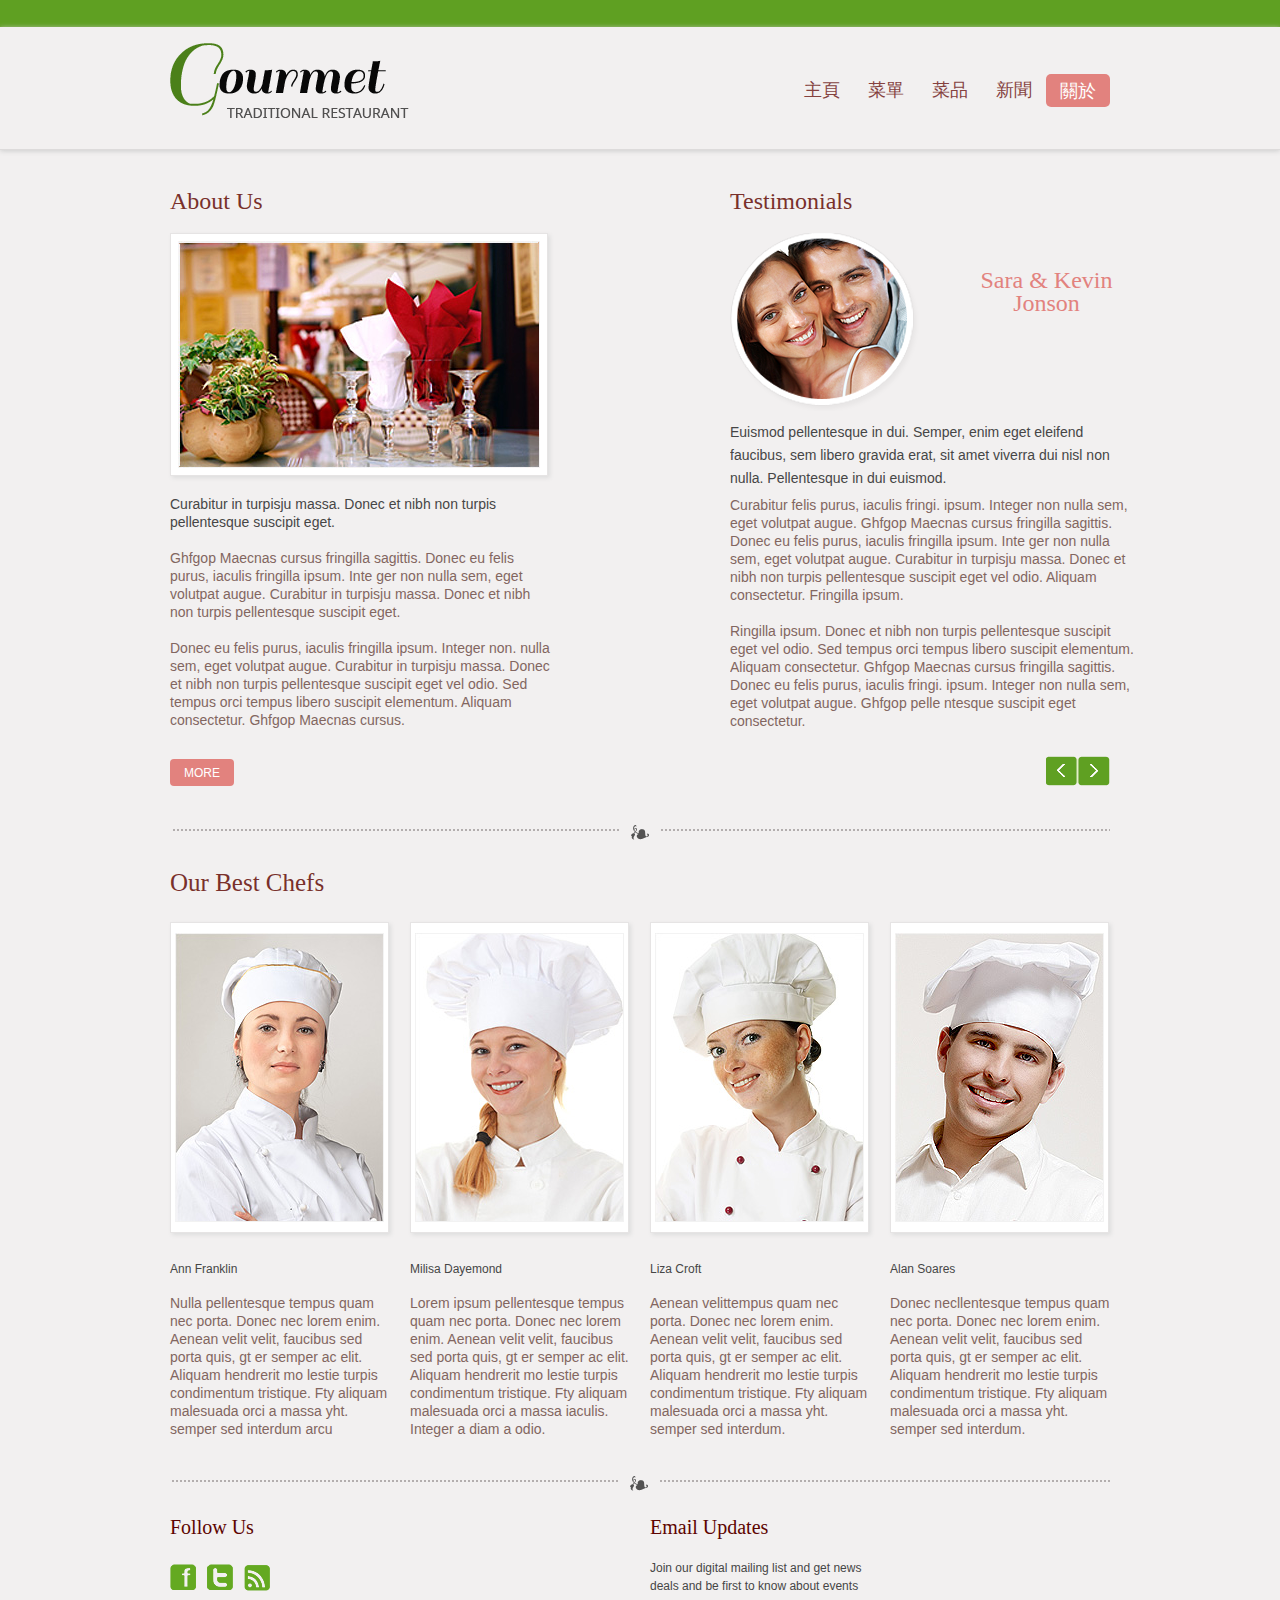
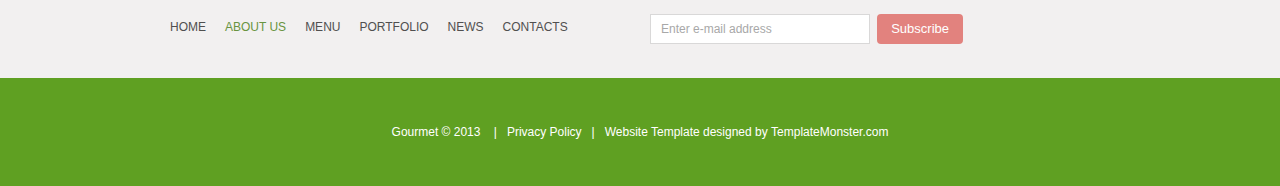
==== index-1.html @ 529efa5e "navbar" ====
<!DOCTYPE html>
<html lang="en">
<head>
    <title>About Us</title>
    <meta charset="utf-8">
    <link rel="icon" href="images/favicon.ico">
    <link rel="shortcut icon" href="images/favicon.ico"/>
    <link rel="stylesheet" href="css/style.css">
    <script src="js/jquery.js"></script>
    <script src="js/jquery-migrate-1.1.1.js"></script>
    <script src="js/superfish.js"></script>
    <script src="js/jquery.easing.1.3.js"></script>
    <script src="js/sForm.js"></script>
    <script src="js/jquery.carouFredSel-6.1.0-packed.js"></script>
    <script>


        $(window).load(
                function () {
                    $('.carousel2').carouFredSel({auto: false, prev: '.prev1', next: '.next1', width: 410, items: {
                        visible: {min: 1,
                            max: 1
                        },
                        height: 'auto',
                        width: 410,

                    }, responsive: false,

                        scroll: 1,

                        mousewheel: false,

                        swipe: {onMouse: false, onTouch: false}});


                });

    </script>
    <!--[if lt IE 8]>
    <div style=' clear: both; text-align:center; position: relative;'>
        <a href="http://windows.microsoft.com/en-US/internet-explorer/products/ie/home?ocid=ie6_countdown_bannercode">
            <img src="http://storage.ie6countdown.com/assets/100/images/banners/warning_bar_0000_us.jpg" border="0"
                 height="42" width="820"
                 alt="You are using an outdated browser. For a faster, safer browsing experience, upgrade for free today."/>
        </a>
    </div>
    <![endif]-->
    <!--[if lt IE 9]>
    <script src="js/html5shiv.js"></script>
    <link rel="stylesheet" media="screen" href="css/ie.css">

    <![endif]-->
</head>
<body>
<div class="main">
    <!--==============================header=================================-->
    <header>
        <div class="container_12">
            <div class="grid_12">
                <h1><a href="index.html"><img src="images/logo.png" alt="EXTERIOR"></a></h1>

                <div class="menu_block">
                    <nav class="">
                        <ul class="sf-menu">
                            <li><a href="index.html">主頁</a></li>
                            <li><a href="index-2.html">菜單</a></li>
                            <li><a href="index-3.html">菜品</a></li>
                            <li><a href="index-4.html">新聞 </a></li>
                            <li class="current"><a href="index-1.html">關於</a></li>
                        </ul>
                    </nav>
                    <div class="clear"></div>
                </div>
                <div class="clear"></div>
            </div>
        </div>
    </header>
    <!--=======content================================-->

    <div class="content">
        <div class="ic">More Website Templates @ TemplateMonster.com - May 13, 2013!</div>
        <div class="container_12">
            <div class="grid_5">
                <h2>About Us</h2>
                <img src="images/page2_img1.jpg" alt="" class="img_inner">

                <p class="col1">Curabitur in turpisju massa. Donec et nibh non turpis pellentesque suscipit eget. </p>

                <p>Ghfgop Maecnas cursus fringilla sagittis. Donec eu felis purus, iaculis fringilla ipsum. Inte ger non
                    nulla sem, eget volutpat augue. Curabitur in turpisju massa. Donec et nibh non turpis pellentesque
                    suscipit eget. </p>
                Donec eu felis purus, iaculis fringilla ipsum. Integer non. nulla sem, eget volutpat augue. Curabitur in
                turpisju massa. Donec et nibh non turpis pellentesque suscipit eget vel odio. Sed tempus orci tempus
                libero suscipit elementum. Aliquam consectetur. Ghfgop Maecnas cursus. <br>
                <a href="#" class="btn m1">More</a>
            </div>
            <div class="grid_5 prefix_2">
                <h2>Testimonials</h2>
                <ul class="carousel2">
                    <li>
                        <blockquote>
                            <img src="images/page2_img2.png" alt="">

                            <div class="extra_wrapper">
                                <div class="title">Sara &amp; Kevin <br> Jonson</div>
                            </div>
                            <div class="clear"></div>
                            <p class="col1"><a href="#">Euismod pellentesque in dui. Semper, enim eget eleifend
                                faucibus, sem libero gravida erat, sit amet viverra dui nisl non nulla. Pellentesque in
                                dui euismod. </a></p>

                            <p>Curabitur felis purus, iaculis fringi. ipsum. Integer non nulla sem, eget volutpat augue.
                                Ghfgop Maecnas cursus fringilla sagittis. Donec eu felis purus, iaculis fringilla ipsum.
                                Inte ger non nulla sem, eget volutpat augue. Curabitur in turpisju massa. Donec et nibh
                                non turpis pellentesque suscipit eget vel odio. Aliquam consectetur. Fringilla
                                ipsum. </p>

                            <p>
                                Ringilla ipsum. Donec et nibh non turpis pellentesque suscipit eget vel odio. Sed tempus
                                orci tempus libero suscipit elementum. Aliquam consectetur. Ghfgop Maecnas cursus
                                fringilla sagittis. Donec eu felis purus, iaculis fringi. ipsum. Integer non nulla sem,
                                eget volutpat augue. Ghfgop pelle ntesque suscipit eget consectetur.</p>
                        </blockquote>
                    </li>
                    <li>
                        <blockquote>
                            <img src="images/page2_img2-1.png" alt="">

                            <div class="extra_wrapper">
                                <div class="title">Moira &amp; Brett<br>
                                    Clark
                                </div>
                            </div>
                            <div class="clear"></div>
                            <p class="col1">Pellentesque in dui euismod. Aliquam semper, enim eget eleifend faucibus,
                                sem libero gravida erat, sit amet viverra dui nisl non nulla. Pellentesque in dui
                                euismod nibh suscipi. </p>

                            <p>Donec eu felis purus, iaculis fringi. ipsum. Integer non nulla sem, eget volutpat augue.
                                Ghfgop Maecnas cursus fringilla sagittis. Donec eu felis purus, iaculis fringilla ipsum.
                                Inte ger non nulla sem, eget volutpat augue. Curabitur in turpisju massa. Donec et nibh
                                non turpis pellentesque suscipit eget vel odio. Aliquam consectetur. Ghfgop Maecnas
                                cursus frin.</p>

                            <p>Curabitur in turpisju massa. Donec et nibh non turpis pellen tesque suscipit eget vel
                                odio. Sed tempus orci tempus libero suscipit elementum. Aliquam consectetur. Ghfgop
                                Maecnas cursus fringilla sagittis. Donec eu felis purus, iaculis fringi. ipsum. Integer
                                non nulla sem, eget volutpat augue. Ghfgop Maecnas cursus fringilla sagittis.</p>
                        </blockquote>
                    </li>
                </ul>

                <a href="#" class="next1"></a>
                <a href="#" class="prev1"></a>
            </div>
            <div class="clear"></div>
            <div class="grid_12">
                <div class="hor_separator hor1"></div>
                <h2 class="head1">Our Best Chefs</h2>
            </div>
            <div class="clear"></div>
            <div class="chefs">
                <div class="grid_3">
                    <img src="images/page2_img3.jpg" alt="" class="img_inner">

                    <p class="col1"><a href="#">Ann Franklin</a></p>Nulla pellentesque tempus quam nec porta. Donec nec
                    lorem enim. Aenean velit velit, faucibus sed porta quis, gt er semper ac elit. Aliquam hendrerit mo
                    lestie turpis condimentum tristique. Fty aliquam malesuada orci a massa yht. semper sed interdum
                    arcu
                </div>
                <div class="grid_3">
                    <img src="images/page2_img4.jpg" alt="" class="img_inner">

                    <p class="col1"><a href="#"> Milisa Dayemond</a></p>Lorem ipsum pellentesque tempus quam nec porta.
                    Donec nec lorem enim. Aenean velit velit, faucibus sed porta quis, gt er semper ac elit. Aliquam
                    hendrerit mo lestie turpis condimentum tristique. Fty aliquam malesuada orci a massa iaculis.
                    Integer a diam a odio.
                </div>
                <div class="grid_3">
                    <img src="images/page2_img5.jpg" alt="" class="img_inner">

                    <p class="col1"><a href="#">Liza Croft</a></p>Aenean velittempus quam nec porta. Donec nec lorem
                    enim. Aenean velit velit, faucibus sed porta quis, gt er semper ac elit. Aliquam hendrerit mo lestie
                    turpis condimentum tristique. Fty aliquam malesuada orci a massa yht. semper sed interdum.
                </div>
                <div class="grid_3">
                    <img src="images/page2_img6.jpg" alt="" class="img_inner">

                    <p class="col1"><a href="#">Alan Soares</a></p>Donec necllentesque tempus quam nec porta. Donec nec
                    lorem enim. Aenean velit velit, faucibus sed porta quis, gt er semper ac elit. Aliquam hendrerit mo
                    lestie turpis condimentum tristique. Fty aliquam malesuada orci a massa yht. semper sed interdum.
                </div>
            </div>
            <div class="clear"></div>
            <div class="bottom_block">
                <div class="grid_6">
                    <h3>Follow Us</h3>

                    <div class="socials">
                        <a href="#"></a>
                        <a href="#"></a>
                        <a href="#"></a>
                    </div>
                    <nav>
                        <ul>
                            <li><a href="index.html">Home</a></li>
                            <li class="current"><a href="index-1.html">About Us</a></li>
                            <li><a href="index-2.html">Menu</a></li>
                            <li><a href="index-3.html">Portfolio</a></li>
                            <li><a href="index-4.html">News </a></li>
                            <li><a href="index-5.html">Contacts</a></li>
                        </ul>
                    </nav>
                </div>
                <div class="grid_6">
                    <h3>Email Updates</h3>

                    <p class="col1">Join our digital mailing list and get news<br> deals and be first to know about
                        events</p>

                    <form id="newsletter">
                        <div class="success">Your subscribe request has been sent!</div>
                        <label class="email">
                            <input type="email" value="Enter e-mail address">
                            <a href="#" class="btn" data-type="submit">subscribe</a>
                            <span class="error">*This is not a valid email address.</span>
                        </label>
                    </form>
                </div>
            </div>
            <div class="clear"></div>
        </div>
    </div>
</div>
<!--==============================footer=================================-->

<footer>
    <div class="container_12">
        <div class="grid_12">
            Gourmet © 2013 &nbsp;&nbsp; |&nbsp;&nbsp; <a href="#">Privacy Policy</a> &nbsp;&nbsp;|&nbsp;&nbsp; Website
            Template designed by <a href="http://www.templatemonster.com/" rel="nofollow">TemplateMonster.com</a>
        </div>
        <div class="clear"></div>
    </div>
</footer>
</body>
</html>
---- css/style.css ----
/**/
@import "../css/reset.css";
@import "../css/grid.css";
@import "../css/superfish.css";
@import url(//fonts.googleapis.com/css?family=Noto+Sans);
@import url(//fonts.googleapis.com/css?family=Lobster);




html {
	width: 100%;
}

 a[href^="tel:"] {
color: inherit;
text-decoration:none;
}

* {
	-webkit-text-size-adjust: none;
}


body {
	font: 14px/18px  Arial, Helvetica, sans-serif;
	color:#826660;
	position:relative;
	min-width:960px;
	padding-top: 27px;
	background: #5fa022;

}
.ic {
	border:0;
	float:right;
	background:#fff;
	color:#f00;
	width:50%;
	line-height:10px;
	font-size:10px;
	margin:-220% 0 0 0;
	overflow:hidden;
	padding:0
}

h1, h2, h3, h4, h5, h6 {
	font-weight: normal;
	color: #5d0400;
	font-family: Times New Roman;

}


h2 {
	font-size: 25px;
	line-height: 30px;
}

h3 {
	font-size: 20px;
	line-height: 24px;
}

p {
	margin-bottom: 18px;
}

p.inn1 {
	padding-top: 2px;
	margin-bottom: 20px;
}


img {
	max-width: 100%;
}

address {
	font-style: normal;
}
ul {
	padding: 0;
	margin: 0;
	list-style: none;
}

ul.list li{
	background: url(../images/marker.png) 0 8px no-repeat;
	padding-left: 11px;
	color: #464646;
	margin-bottom: 5.5px;
}

ul.list.l1 li {
	margin-bottom: 5.2px;
}
/*links*/

a {
	text-decoration: none;
	color: inherit;
	outline: none;
	transition: 0.5s ease;
	-o-transition: 0.5s ease;
	-webkit-transition: 0.5s ease;
}

a:hover {
	color: #699440;
}

a.btn {
	font-size: 12px;
	display: inline-block;
	background: #e2827e;
	padding: 5px 14px 4px;
	border-radius: 4px;
	margin-top: 17px;
	color: #fff;
	text-transform: uppercase;
}

a.btn:hover {
	background: #699440;
}

a.btn.m1 {
	margin-top: 30px;
	margin-bottom: 1px;
}

/*preclass*/

.mb0 {
	margin-bottom: 0px !important;
}
.m0 {
	margin: 0 !important;
}

.ind1 {
	margin-top: 11px;
}

.pad0 {
	padding: 0 !important;
}

.pt0 {
	padding-top: 0;
}

.img_inner {
	max-width: 100%;
	padding: 7px;
	background: #fff ;
	 -moz-box-sizing: border-box;
 -webkit-box-sizing: border-box;
 -o-box-sizing: border-box;
 box-sizing: border-box;
 border: 1px solid #e6e4e4;
 margin-bottom: 19px;
 box-shadow: 2px 2px 4px #ddd;
}

.fleft {
	float: left;
	margin-right: 20px;
	margin-bottom: 0;
}

.fright {
	float: right !important;	
}

.upp {
	text-transform: uppercase;
}

.alright {
	text-align: right;
}
.center {
	text-align: center;
}
.wrapper, .extra_wrapper {
	overflow: hidden;
}
.clear {
	float: none !important;
	clear: both;
}

.col1 {
	color: #464646;
}

.col2 {
	color: #e1837f;
}

.hor_separator {
	background: url(../images/hor_separator.png) 0 bottom no-repeat;
	height: 40px;
}
/*header*/

header {
	display: block;
	padding-top: 16px;
	position: relative;
	z-index: 999;
	background: #f2f0f0 ;
	padding-bottom: 31px;
	border-bottom: 1px solid #dddbdb;
	box-shadow: 0 1px 5px #ccc;
}


header h1 {
	float: none;
	position: relative;
	z-index: 999;

}
header h1 a {
	display: block;
	overflow: hidden;
	margin: 0 auto;
	width: 240px;
	float: left;
	height: 75px;
	text-indent: -999px;
	transition: 0s ease;
	-o-transition: 0s ease;
	-webkit-transition: 0s ease;
}

header h1 a img {
	display: block;	
}


.main {
	background: #f2f0f0;
}

/*Content*/

.content h2{ 
	padding-top: 36px;
	font-size: 24px;
	color: #79302b;
	margin-bottom: 17px;
}
.content.page1 {
	padding-top: 50px;
	background: url(../images/hor_separator.png) center 50px no-repeat;
}

.content.page1 h2 {
	font-size: 25px;
	padding-top: 43px;
	margin-bottom: 19px;
	color: #5D0400;
}

.page1_block img {
	float: left;
	margin-top: 2px;
	margin-right: 24px;
}

.car_wrap {
	position: relative;
	margin: 0 -10px;
	overflow: hidden;
}

.content.page1 .car_wrap h2 {
	padding-left: 10px;
	padding-top: 23px;
	padding-bottom: 3px;
}

.carousel1 {
	height: 249px;
}

.carousel1 li {
	float: left;
	width: 240px !important;
	font-size: 12px;
}

.carousel1 li >div {
	padding: 0 10px;
}

.carousel1 li .price {
	display: inline-block;
	background: #699440;
	color: #fff;
	min-width: 41px;
	height: 38px;
	border-radius: 4px;
	font: 20px/36px 'Lobster', cursive;
	text-align: center;
	margin-top: 15px;
}


.carousel1 li span {
	line-height: 16px;
}

.carousel1 img {
	box-shadow: 2px 2px 3px #ddd;
	padding: 4px;
	background: #fff;
	border: 1px solid #e6e4e4;
	 -moz-box-sizing: border-box;
 -webkit-box-sizing: border-box;
 -o-box-sizing: border-box;
 box-sizing: border-box;
 margin-bottom: 19px;
}

.prev {
	background: url(../images/prevnext.png) 0 bottom no-repeat;
	display: block;
	position: absolute;
	right: 42px;
	top: 9px;
	width: 32px;
	z-index: 999;
	height: 30px;
}

.prev:hover {
	background-position: 0 0;
}

.next {
	background: url(../images/prevnext.png) right bottom no-repeat;
	display: block;
	z-index: 999;
	position: absolute;
	right: 10px;
	top: 9px;
	width: 32px;
	height: 30px;
}

.next:hover {
	background-position: right 0;
}

.bottom_block {
	background: url(../images/hor_separator.png) center 38px no-repeat;
	padding-top: 38px;
	font-size: 12px;
	padding-bottom: 34px;
	overflow: hidden;
}

.bottom_block h3 {
	padding-top: 39px;
	margin-bottom: 25px;
}

.socials {
	overflow: hidden;
}

.bottom_block nav {
	padding-top: 27px;
}



.bottom_block nav li {
	float: left;
}


.bottom_block nav li+li {
	margin-left: 19px;
}

.bottom_block nav {
	font-size: 12px;
	text-transform: uppercase;
	color: #504f4f;
}

.bottom_block p {
	margin-top: -5px;
}

.bottom_block nav li.current {
	color: #699440;
}


.socials a {
	background: url(../images/socials.png) 0 0 no-repeat;
	width: 26px;
	float: left;
	display: block;
	height: 27px;
	margin-left: 11px;
}

.socials a:hover {
	opacity: 0.5;
}

.socials a:first-child {
	margin-left: 0;
}

.socials a:first-child+a {
	background: url(../images/socials.png) -38px 0 no-repeat;
}

.socials a:first-child+a+a {
	background: url(../images/socials.png) right 0 no-repeat;
}


.carousel2 li img {
	float: left;
	margin-top: -1px;
	margin-right: 20px;
}

.carousel2 li {
	float: left;
	width: 410px !important;
}

.carousel2 li .title {
	font-size: 24px;
	line-height: 22.9px;
	font-family: "Times New Roman", Times, serif;
	color: #e2827e;
	text-align: center;
	padding-top: 36px;
}

.carousel2 .col1 {
	line-height: 22.9px;
	margin-bottom: 6px;
	padding-top: 10px;
}


.prev1 {
	background: url(../images/prevnext.png) 0 bottom no-repeat;
	display: block;
	float: right;
	width: 32px;
	z-index: 999;
	height: 30px;
	margin-top: 8px;
}

.prev1:hover {
	background-position: 0 0;
}

.next1 {
	background: url(../images/prevnext.png) right bottom no-repeat;
	display: block;
	z-index: 999;
	float: right;
	width: 32px;
	height: 30px;
	margin-top: 8px;
}

.next1:hover {
	background-position: right 0;
}


.hor_separator.hor1 {
margin-top: 13px;
}

.content h2.head1 {
	padding-top: 28px;
	font-size: 25px;
}

.content h2.head2 {
	font-size: 25px;
	padding-top: 35px;
	margin-bottom: 20px;
}

.chefs {
	padding-top: 7px;
}

.chefs .img_inner {
	padding: 10px 4px;
}

.chefs .col1 {
	font-size: 12px;
	padding-top: 8px;
	margin-bottom: 16px;
}

.menu {
	padding-top: 8px;

}

.menu h3 {
	color: #85423f;
	margin-bottom: 22px;
}

.menu .img_inner {
	padding: 5px 4px;
	margin-bottom: 12px;
}

.news .img_inner{
	padding: 4px;
	margin-top: 1px;
}

.news {
	font-size: 12px;
	margin-bottom: 52px;
}

.news .extra_wrapper {
	position: relative;
	top: -4px;
}

.news a.btn {
	margin-top: 5px;
}

#newsletter {
	position: relative;
}



#newsletter label {
	display: block;
	position: relative;
	width: 313px;
	float: left;
	padding-top: 1px;
	z-index: 1;
}

#newsletter input {

	border: 1px solid #d9d8d8;
	float: left;
	color: #a8a8a8;
	width: 220px;
	height: 30px;
	font: 12px/18px  Arial, Helvetica, sans-serif;
	padding: 6px 10px;
	box-shadow: none !important;
	-moz-box-sizing: border-box;
 -webkit-box-sizing: border-box;
 -o-box-sizing: border-box;
 box-sizing: border-box;
}

#newsletter a.btn {
	float: right;
	text-transform: capitalize;
	font-size: 13px;
	margin-top: 0;
	padding-top: 6px;
	padding-bottom: 6px;
}

#newsletter .error, #form1 .empty {		
	height:0px;
	top: 35px;
	width: 100%;
	left: 4px;
	font-size: 10px;
	line-height: 13px;
	display: block;
	overflow: hidden;
	z-index: 999;
	color: #ff0000;
		-webkit-transition:  0.3s ease-out; 
		-o-transition: all 0.3s ease-out; 
		transition: all 0.3s ease-out; 
		position: absolute;
	}

#newsletter label.invalid .error {
	/*display: block;*/
	height:40px;

}

#newsletter .success {
	width: 220px;
	z-index: 999;
	-moz-box-sizing: border-box;
 	-webkit-box-sizing: border-box;
 	-o-box-sizing: border-box;
 	box-sizing: border-box;	
	display: none;	
	top: 0px;
	border: 1px solid #d9d8d8;
	background: #fff;
	left: 0px;
	font-size: 12px;
 color: #a7a7a7;
	overflow: hidden;
	padding: 10px;
	-webkit-transition:  0.3s ease-out; 
	-o-transition: all 0.3s ease-out; 
	transition: all 0.3s ease-out; 
	position: absolute;
}

/****Map***/

.map {
	padding-top: 6px;
	color: #848383;
}

.map figure {


		 -moz-box-sizing: border-box;
 -webkit-box-sizing: border-box;
 -o-box-sizing: border-box;
 box-sizing: border-box;
 display: block;
 margin-bottom: 42px;
}
.map figure iframe {
	width: 100%;
	height: 282px;
	max-width: 100%;
}

.map address {
	float: left;
	margin-right: 80px;
}

.map .text1 {
	line-height: 20px;
	margin-bottom: 2px;
}

address dd span {
	min-width: 100px;
	display: inline-block;
	text-align: left;
}




/************Footer***********/

footer {
	display: block;
	padding: 45px 0;
	font-size: 12px;
	color: #fff;
	text-align: center;
}

footer a:hover {
	color: #fff;
	text-decoration: underline;
}
---- css/ie.css ----
a.btn, .price, .sf-menu>li>a, .sf-menu li ul li a { behavior:url(js/PIE.htc); position:relative;}

.portfolio a:hover img{
	filter:progid:DXImageTransform.Microsoft.Alpha(opacity=40);
}

.socials a:hover{
	filter:progid:DXImageTransform.Microsoft.Alpha(opacity=50);
}

.sf-menu>li>a{
	background: url(../images/spacer.png) 0 0 repeat;
}
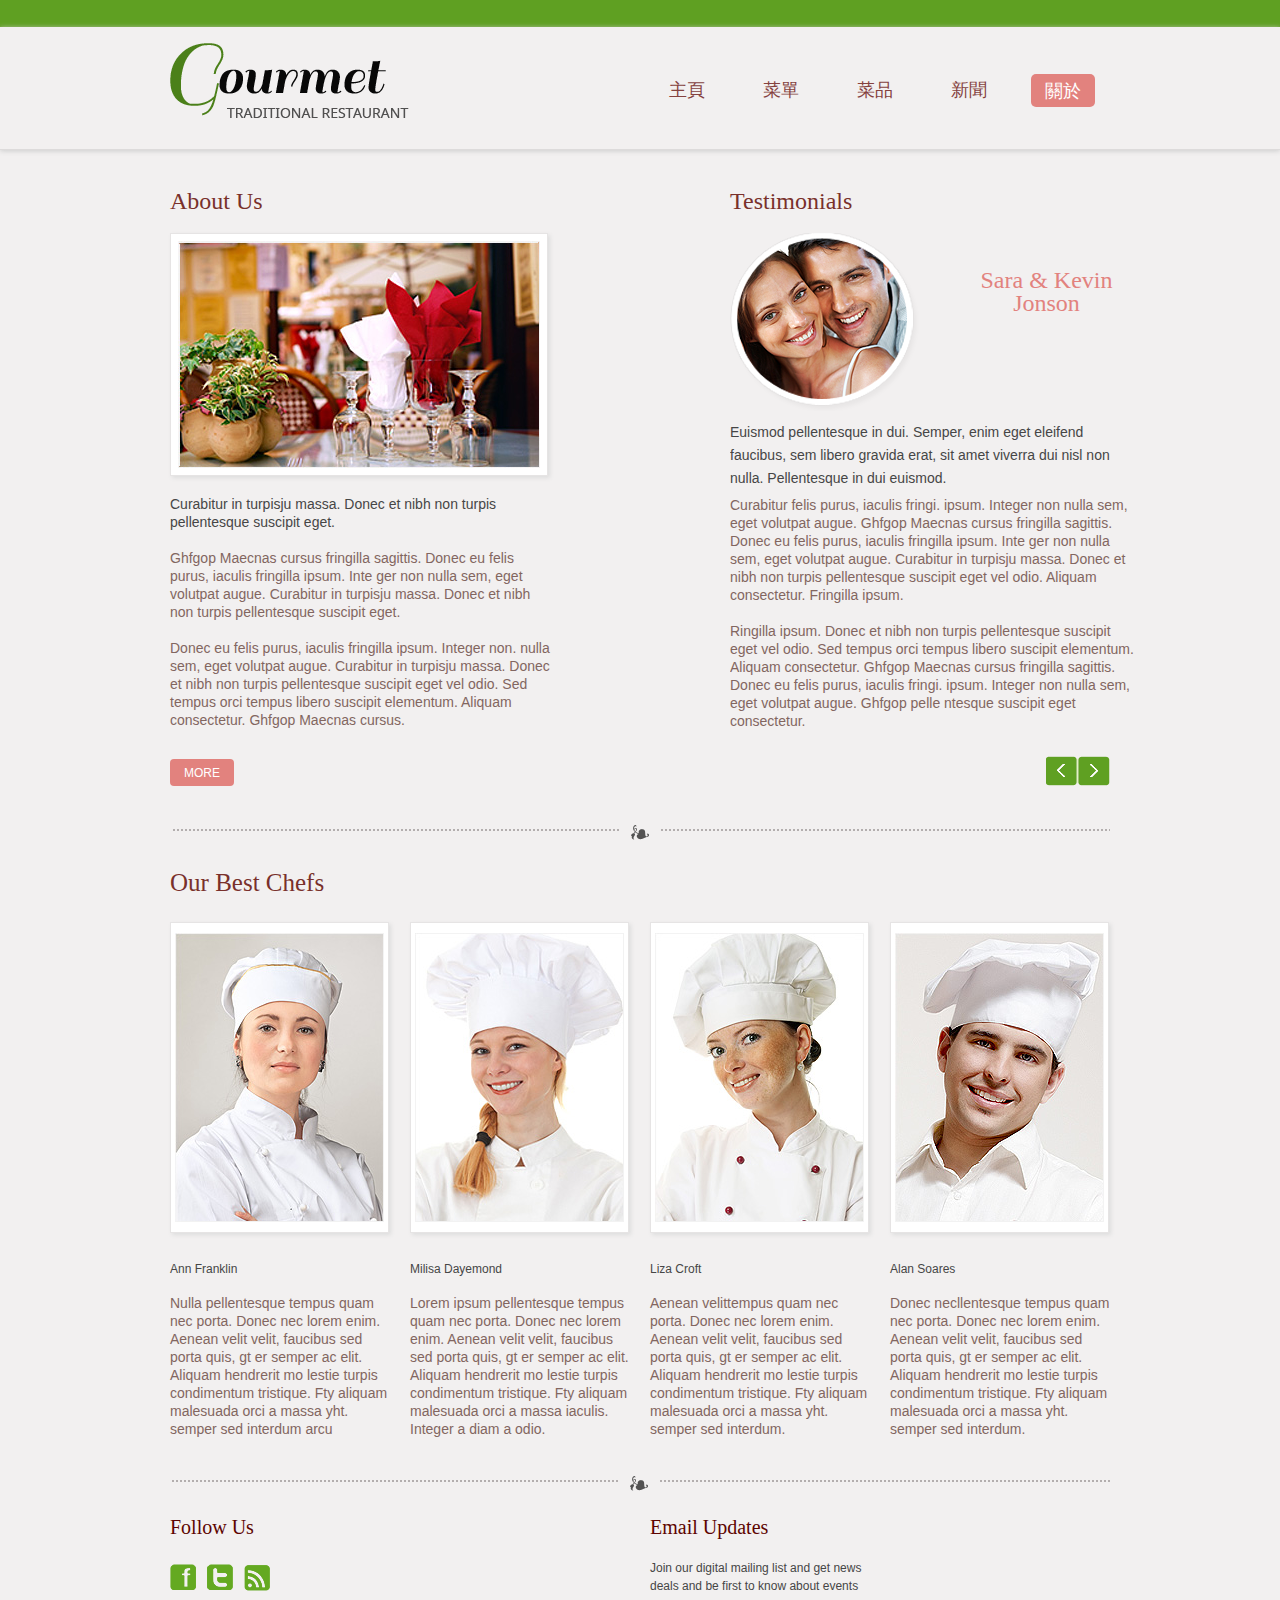
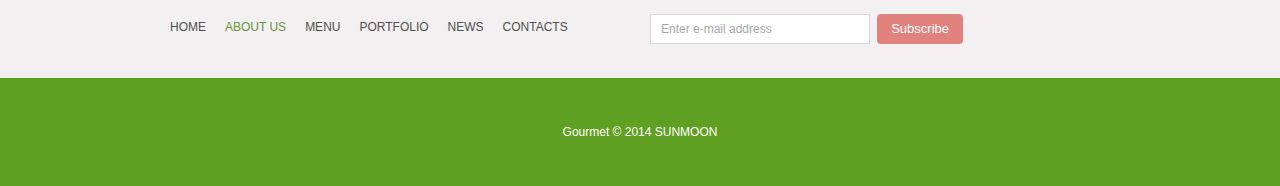
==== commit afb03791: "update" ====
--- a/index-1.html
+++ b/index-1.html
@@ -78,7 +78,6 @@
     <!--=======content================================-->
 
     <div class="content">
-        <div class="ic">More Website Templates @ TemplateMonster.com - May 13, 2013!</div>
         <div class="container_12">
             <div class="grid_5">
                 <h2>About Us</h2>
@@ -237,8 +236,7 @@
 <footer>
     <div class="container_12">
         <div class="grid_12">
-            Gourmet © 2013 &nbsp;&nbsp; |&nbsp;&nbsp; <a href="#">Privacy Policy</a> &nbsp;&nbsp;|&nbsp;&nbsp; Website
-            Template designed by <a href="http://www.templatemonster.com/" rel="nofollow">TemplateMonster.com</a>
+            Gourmet © 2014 SUNMOON
         </div>
         <div class="clear"></div>
     </div>
--- a/css/style.css
+++ b/css/style.css
@@ -5,688 +5,677 @@
 @import url(//fonts.googleapis.com/css?family=Noto+Sans);
 @import url(//fonts.googleapis.com/css?family=Lobster);
 
-
-
-
 html {
-	width: 100%;
-}
-
- a[href^="tel:"] {
-color: inherit;
-text-decoration:none;
+    width: 100%;
+}
+
+a[href^="tel:"] {
+    color: inherit;
+    text-decoration: none;
 }
 
 * {
-	-webkit-text-size-adjust: none;
-}
-
+    -webkit-text-size-adjust: none;
+}
 
 body {
-	font: 14px/18px  Arial, Helvetica, sans-serif;
-	color:#826660;
-	position:relative;
-	min-width:960px;
-	padding-top: 27px;
-	background: #5fa022;
-
-}
+    font: 14px/18px Arial, Helvetica, sans-serif;
+    color: #826660;
+    position: relative;
+    min-width: 960px;
+    padding-top: 27px;
+    background: #5fa022;
+
+}
+
 .ic {
-	border:0;
-	float:right;
-	background:#fff;
-	color:#f00;
-	width:50%;
-	line-height:10px;
-	font-size:10px;
-	margin:-220% 0 0 0;
-	overflow:hidden;
-	padding:0
+    border: 0;
+    float: right;
+    background: #fff;
+    color: #f00;
+    width: 50%;
+    line-height: 10px;
+    font-size: 10px;
+    margin: -220% 0 0 0;
+    overflow: hidden;
+    padding: 0
 }
 
 h1, h2, h3, h4, h5, h6 {
-	font-weight: normal;
-	color: #5d0400;
-	font-family: Times New Roman;
-
-}
-
+    font-weight: normal;
+    color: #5d0400;
+    font-family: Times New Roman;
+
+}
 
 h2 {
-	font-size: 25px;
-	line-height: 30px;
+    font-size: 25px;
+    line-height: 30px;
 }
 
 h3 {
-	font-size: 20px;
-	line-height: 24px;
+    font-size: 20px;
+    line-height: 24px;
 }
 
 p {
-	margin-bottom: 18px;
+    margin-bottom: 18px;
 }
 
 p.inn1 {
-	padding-top: 2px;
-	margin-bottom: 20px;
-}
-
+    padding-top: 2px;
+    margin-bottom: 20px;
+}
 
 img {
-	max-width: 100%;
+    max-width: 100%;
 }
 
 address {
-	font-style: normal;
-}
+    font-style: normal;
+}
+
 ul {
-	padding: 0;
-	margin: 0;
-	list-style: none;
-}
-
-ul.list li{
-	background: url(../images/marker.png) 0 8px no-repeat;
-	padding-left: 11px;
-	color: #464646;
-	margin-bottom: 5.5px;
+    padding: 0;
+    margin: 0;
+    list-style: none;
+}
+
+ul.list li {
+    background: url(../images/marker.png) 0 8px no-repeat;
+    padding-left: 11px;
+    color: #464646;
+    margin-bottom: 5.5px;
 }
 
 ul.list.l1 li {
-	margin-bottom: 5.2px;
-}
+    margin-bottom: 5.2px;
+}
+
 /*links*/
 
 a {
-	text-decoration: none;
-	color: inherit;
-	outline: none;
-	transition: 0.5s ease;
-	-o-transition: 0.5s ease;
-	-webkit-transition: 0.5s ease;
+    text-decoration: none;
+    color: inherit;
+    outline: none;
+    transition: 0.5s ease;
+    -o-transition: 0.5s ease;
+    -webkit-transition: 0.5s ease;
 }
 
 a:hover {
-	color: #699440;
+    color: #699440;
 }
 
 a.btn {
-	font-size: 12px;
-	display: inline-block;
-	background: #e2827e;
-	padding: 5px 14px 4px;
-	border-radius: 4px;
-	margin-top: 17px;
-	color: #fff;
-	text-transform: uppercase;
+    font-size: 12px;
+    display: inline-block;
+    background: #e2827e;
+    padding: 5px 14px 4px;
+    border-radius: 4px;
+    margin-top: 17px;
+    color: #fff;
+    text-transform: uppercase;
 }
 
 a.btn:hover {
-	background: #699440;
+    background: #699440;
 }
 
 a.btn.m1 {
-	margin-top: 30px;
-	margin-bottom: 1px;
+    margin-top: 30px;
+    margin-bottom: 1px;
 }
 
 /*preclass*/
 
 .mb0 {
-	margin-bottom: 0px !important;
-}
+    margin-bottom: 0px !important;
+}
+
 .m0 {
-	margin: 0 !important;
+    margin: 0 !important;
 }
 
 .ind1 {
-	margin-top: 11px;
+    margin-top: 11px;
 }
 
 .pad0 {
-	padding: 0 !important;
+    padding: 0 !important;
 }
 
 .pt0 {
-	padding-top: 0;
+    padding-top: 0;
 }
 
 .img_inner {
-	max-width: 100%;
-	padding: 7px;
-	background: #fff ;
-	 -moz-box-sizing: border-box;
- -webkit-box-sizing: border-box;
- -o-box-sizing: border-box;
- box-sizing: border-box;
- border: 1px solid #e6e4e4;
- margin-bottom: 19px;
- box-shadow: 2px 2px 4px #ddd;
+    max-width: 100%;
+    padding: 7px;
+    background: #fff;
+    -moz-box-sizing: border-box;
+    -webkit-box-sizing: border-box;
+    -o-box-sizing: border-box;
+    box-sizing: border-box;
+    border: 1px solid #e6e4e4;
+    margin-bottom: 19px;
+    box-shadow: 2px 2px 4px #ddd;
 }
 
 .fleft {
-	float: left;
-	margin-right: 20px;
-	margin-bottom: 0;
+    float: left;
+    margin-right: 20px;
+    margin-bottom: 0;
 }
 
 .fright {
-	float: right !important;	
+    float: right !important;
 }
 
 .upp {
-	text-transform: uppercase;
+    text-transform: uppercase;
 }
 
 .alright {
-	text-align: right;
-}
+    text-align: right;
+}
+
 .center {
-	text-align: center;
-}
+    text-align: center;
+}
+
 .wrapper, .extra_wrapper {
-	overflow: hidden;
-}
+    overflow: hidden;
+}
+
 .clear {
-	float: none !important;
-	clear: both;
+    float: none !important;
+    clear: both;
 }
 
 .col1 {
-	color: #464646;
+    color: #464646;
 }
 
 .col2 {
-	color: #e1837f;
+    color: #e1837f;
 }
 
 .hor_separator {
-	background: url(../images/hor_separator.png) 0 bottom no-repeat;
-	height: 40px;
-}
+    background: url(../images/hor_separator.png) 0 bottom no-repeat;
+    height: 40px;
+}
+
 /*header*/
 
 header {
-	display: block;
-	padding-top: 16px;
-	position: relative;
-	z-index: 999;
-	background: #f2f0f0 ;
-	padding-bottom: 31px;
-	border-bottom: 1px solid #dddbdb;
-	box-shadow: 0 1px 5px #ccc;
-}
-
+    display: block;
+    padding-top: 16px;
+    position: relative;
+    z-index: 999;
+    background: #f2f0f0;
+    padding-bottom: 31px;
+    border-bottom: 1px solid #dddbdb;
+    box-shadow: 0 1px 5px #ccc;
+}
 
 header h1 {
-	float: none;
-	position: relative;
-	z-index: 999;
-
-}
+    float: none;
+    position: relative;
+    z-index: 999;
+
+}
+
 header h1 a {
-	display: block;
-	overflow: hidden;
-	margin: 0 auto;
-	width: 240px;
-	float: left;
-	height: 75px;
-	text-indent: -999px;
-	transition: 0s ease;
-	-o-transition: 0s ease;
-	-webkit-transition: 0s ease;
+    display: block;
+    overflow: hidden;
+    margin: 0 auto;
+    width: 240px;
+    float: left;
+    height: 75px;
+    text-indent: -999px;
+    transition: 0s ease;
+    -o-transition: 0s ease;
+    -webkit-transition: 0s ease;
 }
 
 header h1 a img {
-	display: block;	
-}
-
+    display: block;
+}
 
 .main {
-	background: #f2f0f0;
+    background: #f2f0f0;
 }
 
 /*Content*/
 
-.content h2{ 
-	padding-top: 36px;
-	font-size: 24px;
-	color: #79302b;
-	margin-bottom: 17px;
-}
+.content h2 {
+    padding-top: 36px;
+    font-size: 24px;
+    color: #79302b;
+    margin-bottom: 17px;
+}
+
 .content.page1 {
-	padding-top: 50px;
-	background: url(../images/hor_separator.png) center 50px no-repeat;
+    padding-top: 50px;
+    background: url(../images/hor_separator.png) center 50px no-repeat;
 }
 
 .content.page1 h2 {
-	font-size: 25px;
-	padding-top: 43px;
-	margin-bottom: 19px;
-	color: #5D0400;
+    font-size: 25px;
+    padding-top: 43px;
+    margin-bottom: 19px;
+    color: #5D0400;
 }
 
 .page1_block img {
-	float: left;
-	margin-top: 2px;
-	margin-right: 24px;
+    float: left;
+    margin-top: 2px;
+    margin-right: 24px;
 }
 
 .car_wrap {
-	position: relative;
-	margin: 0 -10px;
-	overflow: hidden;
+    position: relative;
+    margin: 0 -10px;
+    overflow: hidden;
 }
 
 .content.page1 .car_wrap h2 {
-	padding-left: 10px;
-	padding-top: 23px;
-	padding-bottom: 3px;
+    padding-left: 10px;
+    padding-top: 23px;
+    padding-bottom: 3px;
 }
 
 .carousel1 {
-	height: 249px;
+    height: 249px;
 }
 
 .carousel1 li {
-	float: left;
-	width: 240px !important;
-	font-size: 12px;
-}
-
-.carousel1 li >div {
-	padding: 0 10px;
+    float: left;
+    width: 240px !important;
+    font-size: 12px;
+}
+
+.carousel1 li > div {
+    padding: 0 10px;
 }
 
 .carousel1 li .price {
-	display: inline-block;
-	background: #699440;
-	color: #fff;
-	min-width: 41px;
-	height: 38px;
-	border-radius: 4px;
-	font: 20px/36px 'Lobster', cursive;
-	text-align: center;
-	margin-top: 15px;
-}
-
+    display: inline-block;
+    background: #699440;
+    color: #fff;
+    min-width: 41px;
+    height: 38px;
+    border-radius: 4px;
+    font: 20px/36px 'Lobster', cursive;
+    text-align: center;
+    margin-top: 15px;
+}
 
 .carousel1 li span {
-	line-height: 16px;
+    line-height: 16px;
 }
 
 .carousel1 img {
-	box-shadow: 2px 2px 3px #ddd;
-	padding: 4px;
-	background: #fff;
-	border: 1px solid #e6e4e4;
-	 -moz-box-sizing: border-box;
- -webkit-box-sizing: border-box;
- -o-box-sizing: border-box;
- box-sizing: border-box;
- margin-bottom: 19px;
+    box-shadow: 2px 2px 3px #ddd;
+    padding: 4px;
+    background: #fff;
+    border: 1px solid #e6e4e4;
+    -moz-box-sizing: border-box;
+    -webkit-box-sizing: border-box;
+    -o-box-sizing: border-box;
+    box-sizing: border-box;
+    margin-bottom: 19px;
 }
 
 .prev {
-	background: url(../images/prevnext.png) 0 bottom no-repeat;
-	display: block;
-	position: absolute;
-	right: 42px;
-	top: 9px;
-	width: 32px;
-	z-index: 999;
-	height: 30px;
+    background: url(../images/prevnext.png) 0 bottom no-repeat;
+    display: block;
+    position: absolute;
+    right: 42px;
+    top: 9px;
+    width: 32px;
+    z-index: 999;
+    height: 30px;
 }
 
 .prev:hover {
-	background-position: 0 0;
+    background-position: 0 0;
 }
 
 .next {
-	background: url(../images/prevnext.png) right bottom no-repeat;
-	display: block;
-	z-index: 999;
-	position: absolute;
-	right: 10px;
-	top: 9px;
-	width: 32px;
-	height: 30px;
+    background: url(../images/prevnext.png) right bottom no-repeat;
+    display: block;
+    z-index: 999;
+    position: absolute;
+    right: 10px;
+    top: 9px;
+    width: 32px;
+    height: 30px;
 }
 
 .next:hover {
-	background-position: right 0;
+    background-position: right 0;
 }
 
 .bottom_block {
-	background: url(../images/hor_separator.png) center 38px no-repeat;
-	padding-top: 38px;
-	font-size: 12px;
-	padding-bottom: 34px;
-	overflow: hidden;
+    background: url(../images/hor_separator.png) center 38px no-repeat;
+    padding-top: 38px;
+    font-size: 12px;
+    padding-bottom: 34px;
+    overflow: hidden;
 }
 
 .bottom_block h3 {
-	padding-top: 39px;
-	margin-bottom: 25px;
+    padding-top: 39px;
+    margin-bottom: 25px;
 }
 
 .socials {
-	overflow: hidden;
+    overflow: hidden;
 }
 
 .bottom_block nav {
-	padding-top: 27px;
-}
-
-
+    padding-top: 27px;
+}
 
 .bottom_block nav li {
-	float: left;
-}
-
-
-.bottom_block nav li+li {
-	margin-left: 19px;
+    float: left;
+}
+
+.bottom_block nav li + li {
+    margin-left: 19px;
 }
 
 .bottom_block nav {
-	font-size: 12px;
-	text-transform: uppercase;
-	color: #504f4f;
+    font-size: 12px;
+    text-transform: uppercase;
+    color: #504f4f;
 }
 
 .bottom_block p {
-	margin-top: -5px;
+    margin-top: -5px;
 }
 
 .bottom_block nav li.current {
-	color: #699440;
-}
-
+    color: #699440;
+}
 
 .socials a {
-	background: url(../images/socials.png) 0 0 no-repeat;
-	width: 26px;
-	float: left;
-	display: block;
-	height: 27px;
-	margin-left: 11px;
+    background: url(../images/socials.png) 0 0 no-repeat;
+    width: 26px;
+    float: left;
+    display: block;
+    height: 27px;
+    margin-left: 11px;
 }
 
 .socials a:hover {
-	opacity: 0.5;
+    opacity: 0.5;
 }
 
 .socials a:first-child {
-	margin-left: 0;
-}
-
-.socials a:first-child+a {
-	background: url(../images/socials.png) -38px 0 no-repeat;
-}
-
-.socials a:first-child+a+a {
-	background: url(../images/socials.png) right 0 no-repeat;
-}
-
+    margin-left: 0;
+}
+
+.socials a:first-child + a {
+    background: url(../images/socials.png) -38px 0 no-repeat;
+}
+
+.socials a:first-child + a + a {
+    background: url(../images/socials.png) right 0 no-repeat;
+}
 
 .carousel2 li img {
-	float: left;
-	margin-top: -1px;
-	margin-right: 20px;
+    float: left;
+    margin-top: -1px;
+    margin-right: 20px;
 }
 
 .carousel2 li {
-	float: left;
-	width: 410px !important;
+    float: left;
+    width: 410px !important;
 }
 
 .carousel2 li .title {
-	font-size: 24px;
-	line-height: 22.9px;
-	font-family: "Times New Roman", Times, serif;
-	color: #e2827e;
-	text-align: center;
-	padding-top: 36px;
+    font-size: 24px;
+    line-height: 22.9px;
+    font-family: "Times New Roman", Times, serif;
+    color: #e2827e;
+    text-align: center;
+    padding-top: 36px;
 }
 
 .carousel2 .col1 {
-	line-height: 22.9px;
-	margin-bottom: 6px;
-	padding-top: 10px;
-}
-
+    line-height: 22.9px;
+    margin-bottom: 6px;
+    padding-top: 10px;
+}
 
 .prev1 {
-	background: url(../images/prevnext.png) 0 bottom no-repeat;
-	display: block;
-	float: right;
-	width: 32px;
-	z-index: 999;
-	height: 30px;
-	margin-top: 8px;
+    background: url(../images/prevnext.png) 0 bottom no-repeat;
+    display: block;
+    float: right;
+    width: 32px;
+    z-index: 999;
+    height: 30px;
+    margin-top: 8px;
 }
 
 .prev1:hover {
-	background-position: 0 0;
+    background-position: 0 0;
 }
 
 .next1 {
-	background: url(../images/prevnext.png) right bottom no-repeat;
-	display: block;
-	z-index: 999;
-	float: right;
-	width: 32px;
-	height: 30px;
-	margin-top: 8px;
+    background: url(../images/prevnext.png) right bottom no-repeat;
+    display: block;
+    z-index: 999;
+    float: right;
+    width: 32px;
+    height: 30px;
+    margin-top: 8px;
 }
 
 .next1:hover {
-	background-position: right 0;
-}
-
+    background-position: right 0;
+}
 
 .hor_separator.hor1 {
-margin-top: 13px;
+    margin-top: 13px;
 }
 
 .content h2.head1 {
-	padding-top: 28px;
-	font-size: 25px;
+    padding-top: 28px;
+    font-size: 25px;
 }
 
 .content h2.head2 {
-	font-size: 25px;
-	padding-top: 35px;
-	margin-bottom: 20px;
+    font-size: 25px;
+    padding-top: 35px;
+    margin-bottom: 20px;
 }
 
 .chefs {
-	padding-top: 7px;
+    padding-top: 7px;
 }
 
 .chefs .img_inner {
-	padding: 10px 4px;
+    padding: 10px 4px;
 }
 
 .chefs .col1 {
-	font-size: 12px;
-	padding-top: 8px;
-	margin-bottom: 16px;
+    font-size: 12px;
+    padding-top: 8px;
+    margin-bottom: 16px;
 }
 
 .menu {
-	padding-top: 8px;
+    padding-top: 8px;
 
 }
 
 .menu h3 {
-	color: #85423f;
-	margin-bottom: 22px;
+    color: #85423f;
+    margin-bottom: 22px;
 }
 
 .menu .img_inner {
-	padding: 5px 4px;
-	margin-bottom: 12px;
-}
-
-.news .img_inner{
-	padding: 4px;
-	margin-top: 1px;
+    padding: 5px 4px;
+    margin-bottom: 12px;
+}
+
+.news .img_inner {
+    padding: 4px;
+    margin-top: 1px;
 }
 
 .news {
-	font-size: 12px;
-	margin-bottom: 52px;
+    font-size: 12px;
+    margin-bottom: 52px;
 }
 
 .news .extra_wrapper {
-	position: relative;
-	top: -4px;
+    position: relative;
+    top: -4px;
 }
 
 .news a.btn {
-	margin-top: 5px;
+    margin-top: 5px;
 }
 
 #newsletter {
-	position: relative;
-}
-
-
+    position: relative;
+}
 
 #newsletter label {
-	display: block;
-	position: relative;
-	width: 313px;
-	float: left;
-	padding-top: 1px;
-	z-index: 1;
+    display: block;
+    position: relative;
+    width: 313px;
+    float: left;
+    padding-top: 1px;
+    z-index: 1;
 }
 
 #newsletter input {
 
-	border: 1px solid #d9d8d8;
-	float: left;
-	color: #a8a8a8;
-	width: 220px;
-	height: 30px;
-	font: 12px/18px  Arial, Helvetica, sans-serif;
-	padding: 6px 10px;
-	box-shadow: none !important;
-	-moz-box-sizing: border-box;
- -webkit-box-sizing: border-box;
- -o-box-sizing: border-box;
- box-sizing: border-box;
+    border: 1px solid #d9d8d8;
+    float: left;
+    color: #a8a8a8;
+    width: 220px;
+    height: 30px;
+    font: 12px/18px Arial, Helvetica, sans-serif;
+    padding: 6px 10px;
+    box-shadow: none !important;
+    -moz-box-sizing: border-box;
+    -webkit-box-sizing: border-box;
+    -o-box-sizing: border-box;
+    box-sizing: border-box;
 }
 
 #newsletter a.btn {
-	float: right;
-	text-transform: capitalize;
-	font-size: 13px;
-	margin-top: 0;
-	padding-top: 6px;
-	padding-bottom: 6px;
-}
-
-#newsletter .error, #form1 .empty {		
-	height:0px;
-	top: 35px;
-	width: 100%;
-	left: 4px;
-	font-size: 10px;
-	line-height: 13px;
-	display: block;
-	overflow: hidden;
-	z-index: 999;
-	color: #ff0000;
-		-webkit-transition:  0.3s ease-out; 
-		-o-transition: all 0.3s ease-out; 
-		transition: all 0.3s ease-out; 
-		position: absolute;
-	}
+    float: right;
+    text-transform: capitalize;
+    font-size: 13px;
+    margin-top: 0;
+    padding-top: 6px;
+    padding-bottom: 6px;
+}
+
+#newsletter .error, #form1 .empty {
+    height: 0px;
+    top: 35px;
+    width: 100%;
+    left: 4px;
+    font-size: 10px;
+    line-height: 13px;
+    display: block;
+    overflow: hidden;
+    z-index: 999;
+    color: #ff0000;
+    -webkit-transition: 0.3s ease-out;
+    -o-transition: all 0.3s ease-out;
+    transition: all 0.3s ease-out;
+    position: absolute;
+}
 
 #newsletter label.invalid .error {
-	/*display: block;*/
-	height:40px;
+    /*display: block;*/
+    height: 40px;
 
 }
 
 #newsletter .success {
-	width: 220px;
-	z-index: 999;
-	-moz-box-sizing: border-box;
- 	-webkit-box-sizing: border-box;
- 	-o-box-sizing: border-box;
- 	box-sizing: border-box;	
-	display: none;	
-	top: 0px;
-	border: 1px solid #d9d8d8;
-	background: #fff;
-	left: 0px;
-	font-size: 12px;
- color: #a7a7a7;
-	overflow: hidden;
-	padding: 10px;
-	-webkit-transition:  0.3s ease-out; 
-	-o-transition: all 0.3s ease-out; 
-	transition: all 0.3s ease-out; 
-	position: absolute;
+    width: 220px;
+    z-index: 999;
+    -moz-box-sizing: border-box;
+    -webkit-box-sizing: border-box;
+    -o-box-sizing: border-box;
+    box-sizing: border-box;
+    display: none;
+    top: 0px;
+    border: 1px solid #d9d8d8;
+    background: #fff;
+    left: 0px;
+    font-size: 12px;
+    color: #a7a7a7;
+    overflow: hidden;
+    padding: 10px;
+    -webkit-transition: 0.3s ease-out;
+    -o-transition: all 0.3s ease-out;
+    transition: all 0.3s ease-out;
+    position: absolute;
 }
 
 /****Map***/
 
 .map {
-	padding-top: 6px;
-	color: #848383;
+    padding-top: 6px;
+    color: #848383;
 }
 
 .map figure {
 
-
-		 -moz-box-sizing: border-box;
- -webkit-box-sizing: border-box;
- -o-box-sizing: border-box;
- box-sizing: border-box;
- display: block;
- margin-bottom: 42px;
-}
+    -moz-box-sizing: border-box;
+    -webkit-box-sizing: border-box;
+    -o-box-sizing: border-box;
+    box-sizing: border-box;
+    display: block;
+    margin-bottom: 42px;
+}
+
 .map figure iframe {
-	width: 100%;
-	height: 282px;
-	max-width: 100%;
+    width: 100%;
+    height: 282px;
+    max-width: 100%;
 }
 
 .map address {
-	float: left;
-	margin-right: 80px;
+    float: left;
+    margin-right: 80px;
 }
 
 .map .text1 {
-	line-height: 20px;
-	margin-bottom: 2px;
+    line-height: 20px;
+    margin-bottom: 2px;
 }
 
 address dd span {
-	min-width: 100px;
-	display: inline-block;
-	text-align: left;
-}
-
-
-
+    min-width: 100px;
+    display: inline-block;
+    text-align: left;
+}
 
 /************Footer***********/
 
 footer {
-	display: block;
-	padding: 45px 0;
-	font-size: 12px;
-	color: #fff;
-	text-align: center;
+    display: block;
+    padding: 45px 0;
+    font-size: 12px;
+    color: #fff;
+    text-align: center;
 }
 
 footer a:hover {
-	color: #fff;
-	text-decoration: underline;
-}
+    color: #fff;
+    text-decoration: underline;
+}
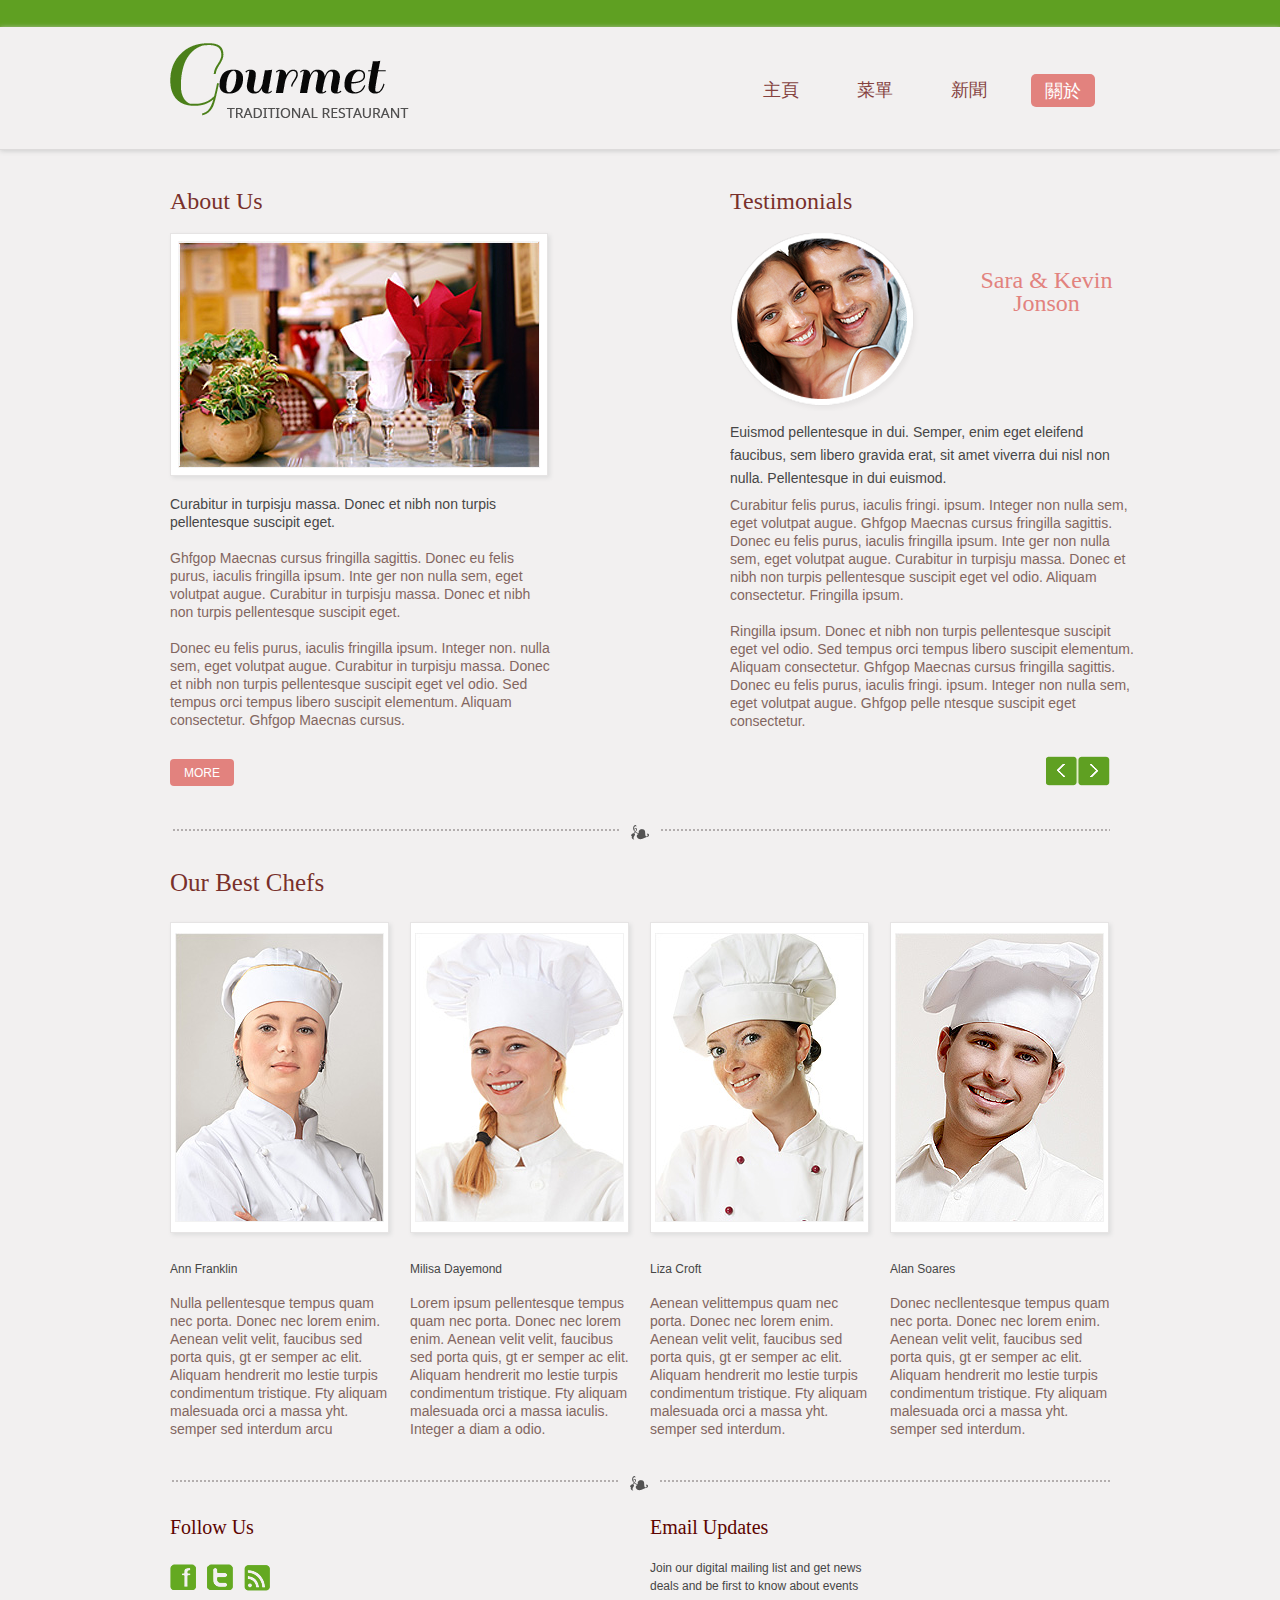
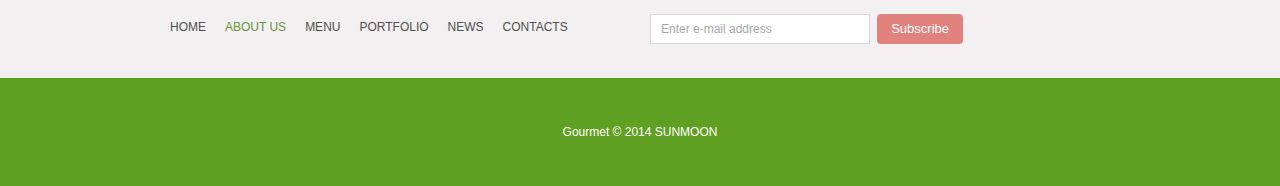
==== commit 7bb915cb: "update" ====
--- a/index-1.html
+++ b/index-1.html
@@ -64,7 +64,6 @@
                         <ul class="sf-menu">
                             <li><a href="index.html">主頁</a></li>
                             <li><a href="index-2.html">菜單</a></li>
-                            <li><a href="index-3.html">菜品</a></li>
                             <li><a href="index-4.html">新聞 </a></li>
                             <li class="current"><a href="index-1.html">關於</a></li>
                         </ul>
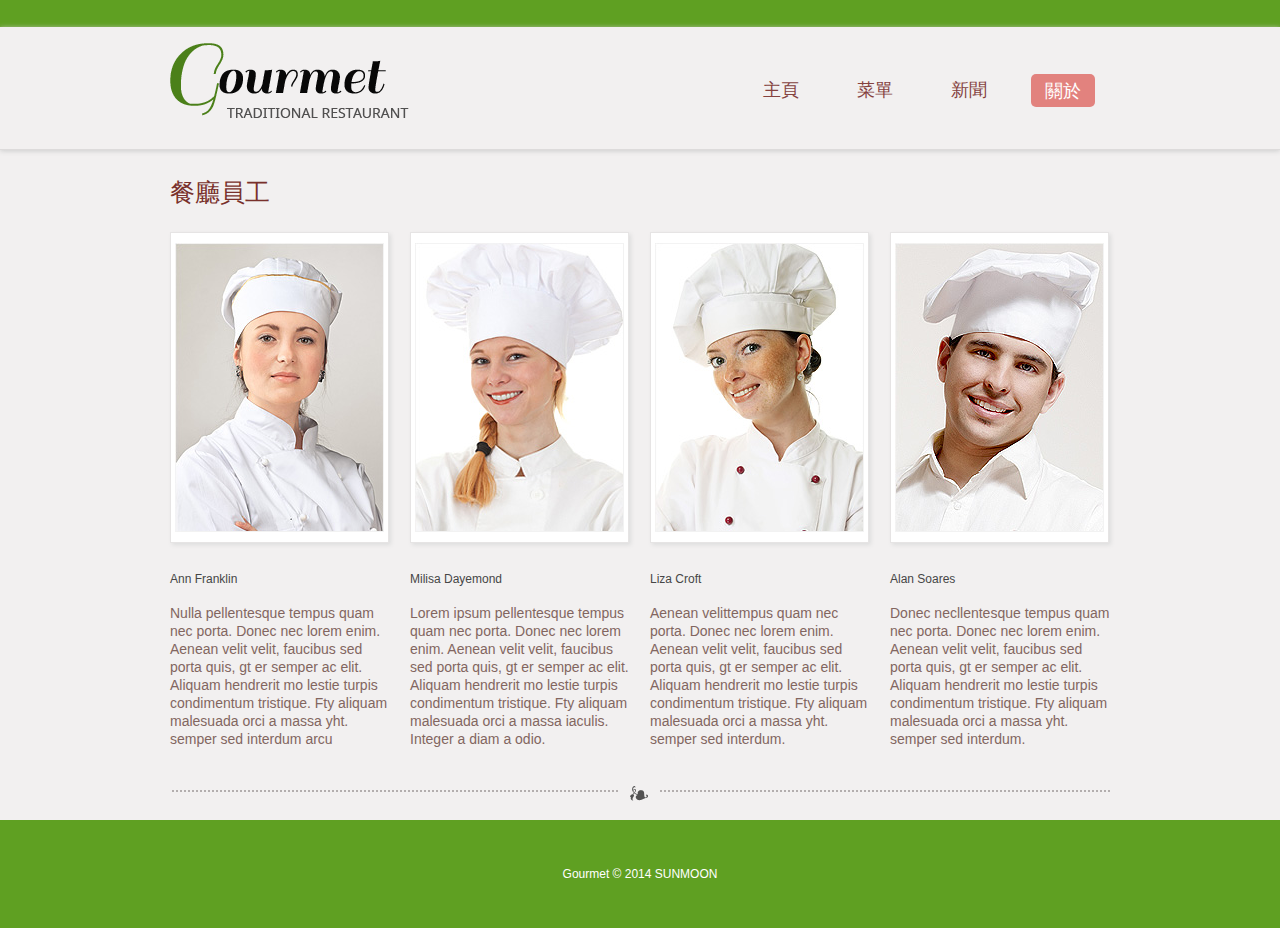
==== commit caac097c: "update" ====
--- a/index-1.html
+++ b/index-1.html
@@ -63,7 +63,12 @@
                     <nav class="">
                         <ul class="sf-menu">
                             <li><a href="index.html">主頁</a></li>
-                            <li><a href="index-2.html">菜單</a></li>
+                            <li><a>菜單</a>
+                                <ul>
+                                    <li><a href="index-2-1.html">SUN</a></li>
+                                    <li><a href="index-2-2.html">MOON</a></li>
+                                </ul>
+                            </li>
                             <li><a href="index-4.html">新聞 </a></li>
                             <li class="current"><a href="index-1.html">關於</a></li>
                         </ul>
@@ -78,83 +83,8 @@
 
     <div class="content">
         <div class="container_12">
-            <div class="grid_5">
-                <h2>About Us</h2>
-                <img src="images/page2_img1.jpg" alt="" class="img_inner">
-
-                <p class="col1">Curabitur in turpisju massa. Donec et nibh non turpis pellentesque suscipit eget. </p>
-
-                <p>Ghfgop Maecnas cursus fringilla sagittis. Donec eu felis purus, iaculis fringilla ipsum. Inte ger non
-                    nulla sem, eget volutpat augue. Curabitur in turpisju massa. Donec et nibh non turpis pellentesque
-                    suscipit eget. </p>
-                Donec eu felis purus, iaculis fringilla ipsum. Integer non. nulla sem, eget volutpat augue. Curabitur in
-                turpisju massa. Donec et nibh non turpis pellentesque suscipit eget vel odio. Sed tempus orci tempus
-                libero suscipit elementum. Aliquam consectetur. Ghfgop Maecnas cursus. <br>
-                <a href="#" class="btn m1">More</a>
-            </div>
-            <div class="grid_5 prefix_2">
-                <h2>Testimonials</h2>
-                <ul class="carousel2">
-                    <li>
-                        <blockquote>
-                            <img src="images/page2_img2.png" alt="">
-
-                            <div class="extra_wrapper">
-                                <div class="title">Sara &amp; Kevin <br> Jonson</div>
-                            </div>
-                            <div class="clear"></div>
-                            <p class="col1"><a href="#">Euismod pellentesque in dui. Semper, enim eget eleifend
-                                faucibus, sem libero gravida erat, sit amet viverra dui nisl non nulla. Pellentesque in
-                                dui euismod. </a></p>
-
-                            <p>Curabitur felis purus, iaculis fringi. ipsum. Integer non nulla sem, eget volutpat augue.
-                                Ghfgop Maecnas cursus fringilla sagittis. Donec eu felis purus, iaculis fringilla ipsum.
-                                Inte ger non nulla sem, eget volutpat augue. Curabitur in turpisju massa. Donec et nibh
-                                non turpis pellentesque suscipit eget vel odio. Aliquam consectetur. Fringilla
-                                ipsum. </p>
-
-                            <p>
-                                Ringilla ipsum. Donec et nibh non turpis pellentesque suscipit eget vel odio. Sed tempus
-                                orci tempus libero suscipit elementum. Aliquam consectetur. Ghfgop Maecnas cursus
-                                fringilla sagittis. Donec eu felis purus, iaculis fringi. ipsum. Integer non nulla sem,
-                                eget volutpat augue. Ghfgop pelle ntesque suscipit eget consectetur.</p>
-                        </blockquote>
-                    </li>
-                    <li>
-                        <blockquote>
-                            <img src="images/page2_img2-1.png" alt="">
-
-                            <div class="extra_wrapper">
-                                <div class="title">Moira &amp; Brett<br>
-                                    Clark
-                                </div>
-                            </div>
-                            <div class="clear"></div>
-                            <p class="col1">Pellentesque in dui euismod. Aliquam semper, enim eget eleifend faucibus,
-                                sem libero gravida erat, sit amet viverra dui nisl non nulla. Pellentesque in dui
-                                euismod nibh suscipi. </p>
-
-                            <p>Donec eu felis purus, iaculis fringi. ipsum. Integer non nulla sem, eget volutpat augue.
-                                Ghfgop Maecnas cursus fringilla sagittis. Donec eu felis purus, iaculis fringilla ipsum.
-                                Inte ger non nulla sem, eget volutpat augue. Curabitur in turpisju massa. Donec et nibh
-                                non turpis pellentesque suscipit eget vel odio. Aliquam consectetur. Ghfgop Maecnas
-                                cursus frin.</p>
-
-                            <p>Curabitur in turpisju massa. Donec et nibh non turpis pellen tesque suscipit eget vel
-                                odio. Sed tempus orci tempus libero suscipit elementum. Aliquam consectetur. Ghfgop
-                                Maecnas cursus fringilla sagittis. Donec eu felis purus, iaculis fringi. ipsum. Integer
-                                non nulla sem, eget volutpat augue. Ghfgop Maecnas cursus fringilla sagittis.</p>
-                        </blockquote>
-                    </li>
-                </ul>
-
-                <a href="#" class="next1"></a>
-                <a href="#" class="prev1"></a>
-            </div>
-            <div class="clear"></div>
             <div class="grid_12">
-                <div class="hor_separator hor1"></div>
-                <h2 class="head1">Our Best Chefs</h2>
+                <h2 class="head1">餐廳員工</h2>
             </div>
             <div class="clear"></div>
             <div class="chefs">
@@ -191,40 +121,6 @@
             </div>
             <div class="clear"></div>
             <div class="bottom_block">
-                <div class="grid_6">
-                    <h3>Follow Us</h3>
-
-                    <div class="socials">
-                        <a href="#"></a>
-                        <a href="#"></a>
-                        <a href="#"></a>
-                    </div>
-                    <nav>
-                        <ul>
-                            <li><a href="index.html">Home</a></li>
-                            <li class="current"><a href="index-1.html">About Us</a></li>
-                            <li><a href="index-2.html">Menu</a></li>
-                            <li><a href="index-3.html">Portfolio</a></li>
-                            <li><a href="index-4.html">News </a></li>
-                            <li><a href="index-5.html">Contacts</a></li>
-                        </ul>
-                    </nav>
-                </div>
-                <div class="grid_6">
-                    <h3>Email Updates</h3>
-
-                    <p class="col1">Join our digital mailing list and get news<br> deals and be first to know about
-                        events</p>
-
-                    <form id="newsletter">
-                        <div class="success">Your subscribe request has been sent!</div>
-                        <label class="email">
-                            <input type="email" value="Enter e-mail address">
-                            <a href="#" class="btn" data-type="submit">subscribe</a>
-                            <span class="error">*This is not a valid email address.</span>
-                        </label>
-                    </form>
-                </div>
             </div>
             <div class="clear"></div>
         </div>
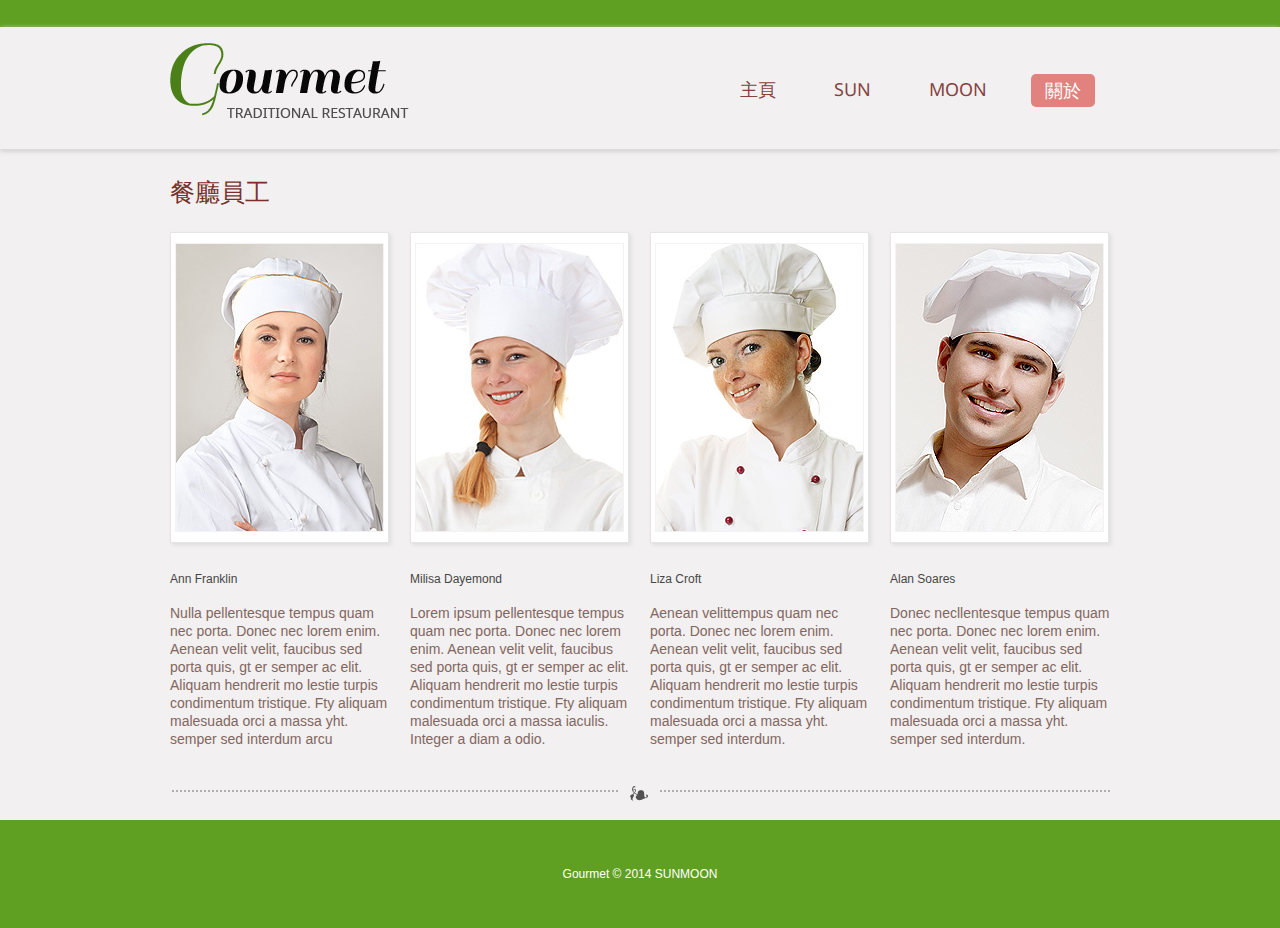
==== commit 67c7650b: "update" ====
--- a/index-1.html
+++ b/index-1.html
@@ -63,13 +63,8 @@
                     <nav class="">
                         <ul class="sf-menu">
                             <li><a href="index.html">主頁</a></li>
-                            <li><a>菜單</a>
-                                <ul>
-                                    <li><a href="index-2-1.html">SUN</a></li>
-                                    <li><a href="index-2-2.html">MOON</a></li>
-                                </ul>
-                            </li>
-                            <li><a href="index-4.html">新聞 </a></li>
+                            <li><a href="index-2-1.html">SUN</a></li>
+                            <li><a href="index-2-2.html">MOON</a></li>
                             <li class="current"><a href="index-1.html">關於</a></li>
                         </ul>
                     </nav>
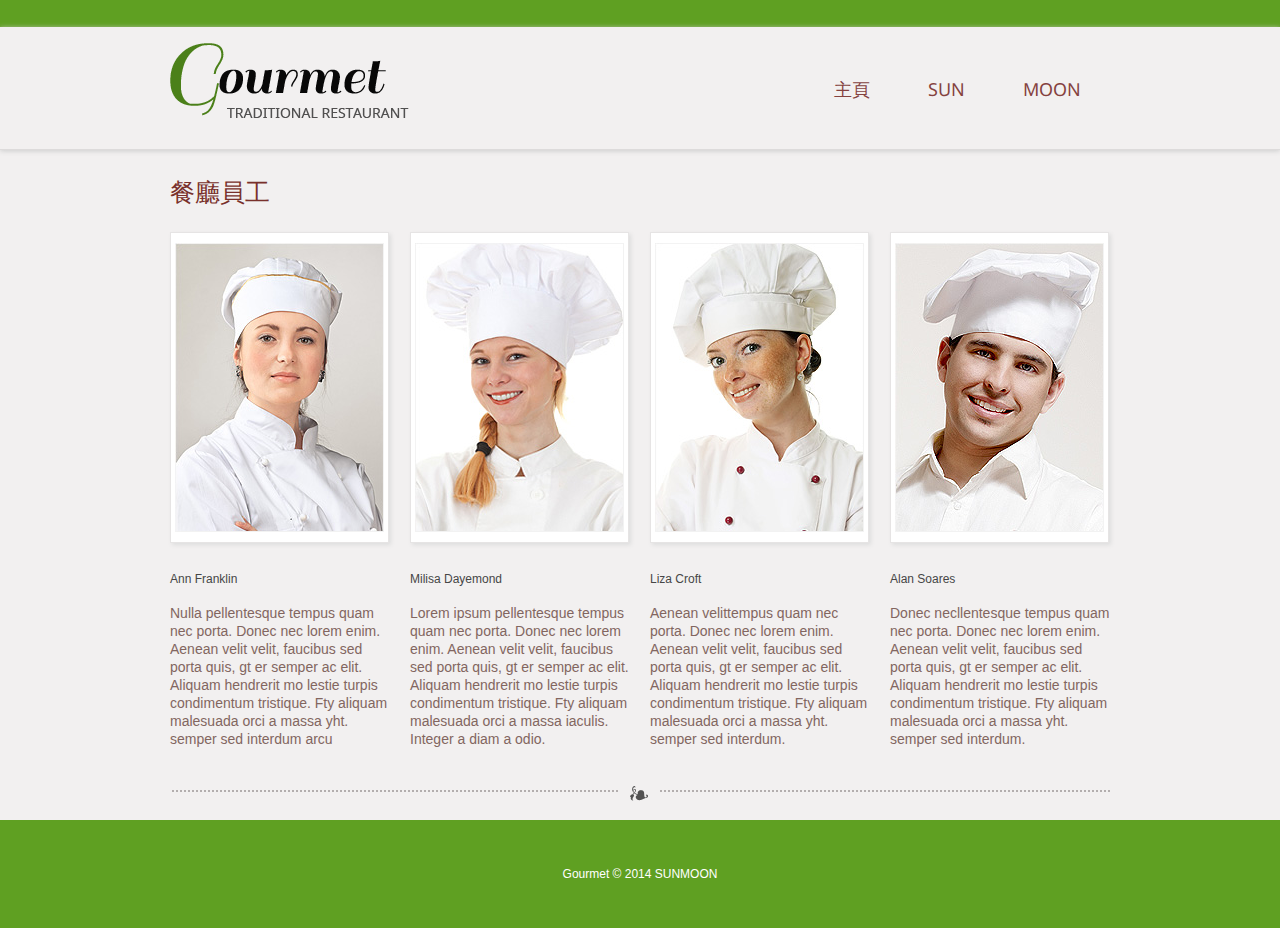
==== commit f20d2876: "update" ====
--- a/index-1.html
+++ b/index-1.html
@@ -65,7 +65,7 @@
                             <li><a href="index.html">主頁</a></li>
                             <li><a href="index-2-1.html">SUN</a></li>
                             <li><a href="index-2-2.html">MOON</a></li>
-                            <li class="current"><a href="index-1.html">關於</a></li>
+                            <!--<li class="current"><a href="index-1.html">關於</a></li>-->
                         </ul>
                     </nav>
                     <div class="clear"></div>
